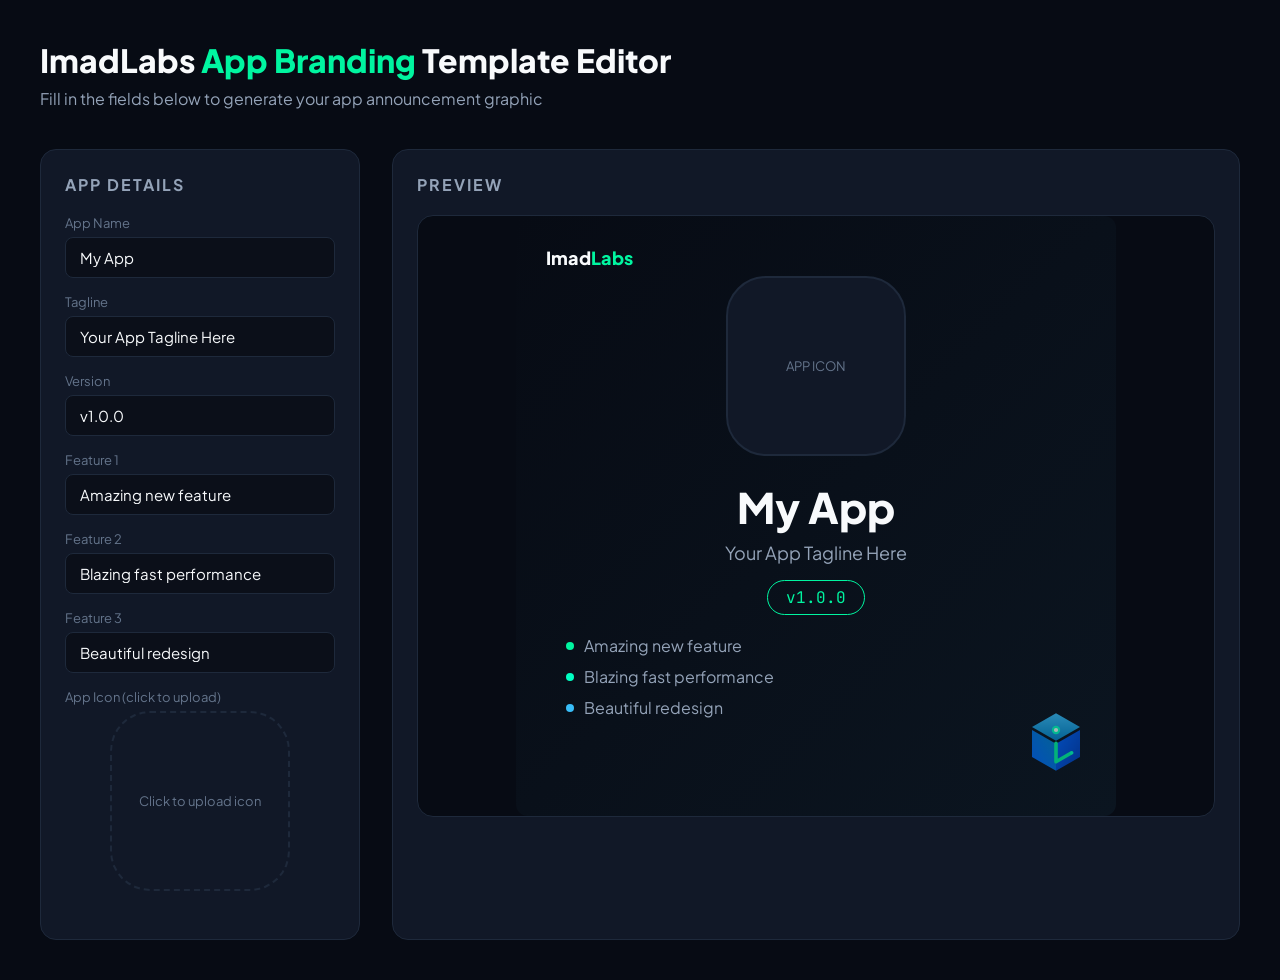
==== templates/app-branding/app-branding-template-editor.html @ f9e0dc1d "Add ImadLabs HexaCore Matrix brand kit Official HexaCore Matrix logos, exports, app icons, social me" ====
<!DOCTYPE html>
<html lang="en">
<head>
<meta charset="UTF-8">
<meta name="viewport" content="width=device-width, initial-scale=1.0">
<title>ImadLabs App Branding Template Editor</title>
<link href="https://fonts.googleapis.com/css2?family=Plus+Jakarta+Sans:wght@400;600;700;800&family=JetBrains+Mono:wght@400;600&display=swap" rel="stylesheet">
<style>
* { box-sizing: border-box; margin: 0; padding: 0; }
body { background: #070B14; color: #F8FAFC; font-family: 'Plus Jakarta Sans', sans-serif; padding: 40px; }
h1 { font-size: 32px; font-weight: 800; margin-bottom: 8px; }
h1 span { color: #00F5A0; }
.subtitle { color: #94A3B8; margin-bottom: 40px; font-size: 16px; }
.layout { display: grid; grid-template-columns: 320px 1fr; gap: 32px; }
.panel { background: #111827; border: 1px solid #1E293B; border-radius: 16px; padding: 24px; }
.panel h2 { font-size: 16px; font-weight: 700; color: #94A3B8; margin-bottom: 20px; letter-spacing: 2px; text-transform: uppercase; }
label { display: block; font-size: 13px; color: #64748B; margin-bottom: 6px; margin-top: 16px; }
input, textarea { width: 100%; background: #0B0F19; border: 1px solid #1E293B; border-radius: 8px; color: #F8FAFC; padding: 10px 14px; font-size: 15px; font-family: inherit; outline: none; }
input:focus, textarea:focus { border-color: #00F5A0; }
textarea { height: 80px; resize: vertical; }
.preview-wrap { background: #070B14; border: 1px solid #1E293B; border-radius: 16px; overflow: hidden; display: flex; align-items: center; justify-content: center; min-height: 600px; }
.preview-canvas { width: 600px; height: 600px; background: linear-gradient(135deg, #070B14, #0B1520); border-radius: 12px; position: relative; overflow: hidden; }
.hex-badge { position: absolute; bottom: 30px; right: 30px; opacity: 0.7; }
.wordmark { position: absolute; top: 30px; left: 30px; font-size: 18px; font-weight: 800; }
.wordmark .labs { color: #00F5A0; }
.app-icon-slot { width: 180px; height: 180px; background: #111827; border: 2px dashed #1E293B; border-radius: 40px; display: flex; align-items: center; justify-content: center; color: #64748B; font-size: 13px; margin: 0 auto 24px; cursor: pointer; position: relative; overflow: hidden; }
.app-icon-slot img { width: 100%; height: 100%; object-fit: cover; border-radius: 38px; }
.app-name-text { font-size: 42px; font-weight: 800; text-align: center; margin-bottom: 8px; }
.app-tag-text { font-size: 18px; color: #94A3B8; text-align: center; margin-bottom: 16px; }
.version-badge { display: inline-block; padding: 6px 18px; border: 1.5px solid #00F5A0; border-radius: 20px; color: #00F5A0; font-family: 'JetBrains Mono', monospace; font-size: 16px; text-align: center; margin: 0 auto 20px; }
.features-list { padding: 0 20px; }
.feat-item { display: flex; align-items: center; gap: 10px; margin-bottom: 10px; font-size: 16px; color: #94A3B8; }
.feat-dot { width: 8px; height: 8px; border-radius: 50%; background: #00F5A0; flex-shrink: 0; }
.app-content { padding: 30px; display: flex; flex-direction: column; height: 100%; }
.center { text-align: center; }
</style>
</head>
<body>
<h1>ImadLabs <span>App Branding</span> Template Editor</h1>
<p class="subtitle">Fill in the fields below to generate your app announcement graphic</p>
<div class="layout">
  <div class="panel">
    <h2>App Details</h2>
    <label>App Name</label>
    <input type="text" id="appName" value="My App" oninput="updatePreview()">
    <label>Tagline</label>
    <input type="text" id="tagline" value="Your App Tagline Here" oninput="updatePreview()">
    <label>Version</label>
    <input type="text" id="version" value="v1.0.0" oninput="updatePreview()">
    <label>Feature 1</label>
    <input type="text" id="feat1" value="Amazing new feature" oninput="updatePreview()">
    <label>Feature 2</label>
    <input type="text" id="feat2" value="Blazing fast performance" oninput="updatePreview()">
    <label>Feature 3</label>
    <input type="text" id="feat3" value="Beautiful redesign" oninput="updatePreview()">
    <label>App Icon (click to upload)</label>
    <div class="app-icon-slot" id="iconSlot" onclick="document.getElementById('iconInput').click()">
      <span id="iconPlaceholder">Click to upload icon</span>
      <img id="iconPreview" style="display:none">
    </div>
    <input type="file" id="iconInput" accept="image/*" style="display:none" onchange="loadIcon(this)">
  </div>
  <div class="panel">
    <h2>Preview</h2>
    <div class="preview-wrap">
      <div class="preview-canvas" id="previewCanvas">
        <div class="wordmark">Imad<span class="labs">Labs</span></div>
        <div class="app-content">
          <div style="height:30px"></div>
          <div class="app-icon-slot" style="pointer-events:none;border-style:solid" id="previewIcon">
            <span style="color:#64748B;font-size:13px">APP ICON</span>
          </div>
          <div class="app-name-text" id="prevName">My App</div>
          <div class="app-tag-text" id="prevTag">Your App Tagline Here</div>
          <div class="center"><div class="version-badge" id="prevVer">v1.0.0</div></div>
          <div class="features-list">
            <div class="feat-item"><div class="feat-dot"></div><span id="prevFeat1">Amazing new feature</span></div>
            <div class="feat-item"><div class="feat-dot" style="background:#00FFC2"></div><span id="prevFeat2">Blazing fast performance</span></div>
            <div class="feat-item"><div class="feat-dot" style="background:#38BDF8"></div><span id="prevFeat3">Beautiful redesign</span></div>
          </div>
        </div>
        <div class="hex-badge">
          <svg width="60" height="80" viewBox="0 0 200 232">
            <defs>
              <linearGradient id="t" x1="0%" y1="0%" x2="0%" y2="100%"><stop offset="0%" stop-color="#38BDF8"/><stop offset="100%" stop-color="#0284C7"/></linearGradient>
              <linearGradient id="l" x1="100%" y1="0%" x2="0%" y2="100%"><stop offset="0%" stop-color="#0284C7"/><stop offset="100%" stop-color="#0066FF"/></linearGradient>
              <linearGradient id="r" x1="0%" y1="0%" x2="100%" y2="100%"><stop offset="0%" stop-color="#0066FF"/><stop offset="100%" stop-color="#003DB3"/></linearGradient>
            </defs>
            <polygon points="100,20 180,66 100,112 20,66" fill="url(#t)"/>
            <polygon points="20,76 100,122 100,212 20,166" fill="url(#l)"/>
            <polygon points="100,122 180,76 180,166 100,212" fill="url(#r)"/>
            <circle cx="100" cy="76" r="14" fill="#00FFC2"/>
            <circle cx="100" cy="76" r="7" fill="white" opacity="0.9"/>
            <path d="M100,120 L100,182 L152,152" stroke="#00F5A0" stroke-width="12" stroke-linecap="round" stroke-linejoin="round" fill="none"/>
            <circle cx="152" cy="152" r="5.5" fill="#00FFC2"/>
          </svg>
        </div>
      </div>
    </div>
  </div>
</div>
<script>
function updatePreview() {
  document.getElementById('prevName').textContent = document.getElementById('appName').value || 'My App';
  document.getElementById('prevTag').textContent = document.getElementById('tagline').value || 'Tagline';
  document.getElementById('prevVer').textContent = document.getElementById('version').value || 'v1.0.0';
  document.getElementById('prevFeat1').textContent = document.getElementById('feat1').value;
  document.getElementById('prevFeat2').textContent = document.getElementById('feat2').value;
  document.getElementById('prevFeat3').textContent = document.getElementById('feat3').value;
}
function loadIcon(input) {
  if (input.files && input.files[0]) {
    const reader = new FileReader();
    reader.onload = e => {
      const img = document.getElementById('iconPreview');
      const ph = document.getElementById('iconPlaceholder');
      const prev = document.getElementById('previewIcon');
      img.src = e.target.result;
      img.style.display = 'block';
      ph.style.display = 'none';
      prev.innerHTML = '<img src="' + e.target.result + '" style="width:100%;height:100%;object-fit:cover;border-radius:38px">';
    };
    reader.readAsDataURL(input.files[0]);
  }
}
</script>
</body>
</html>
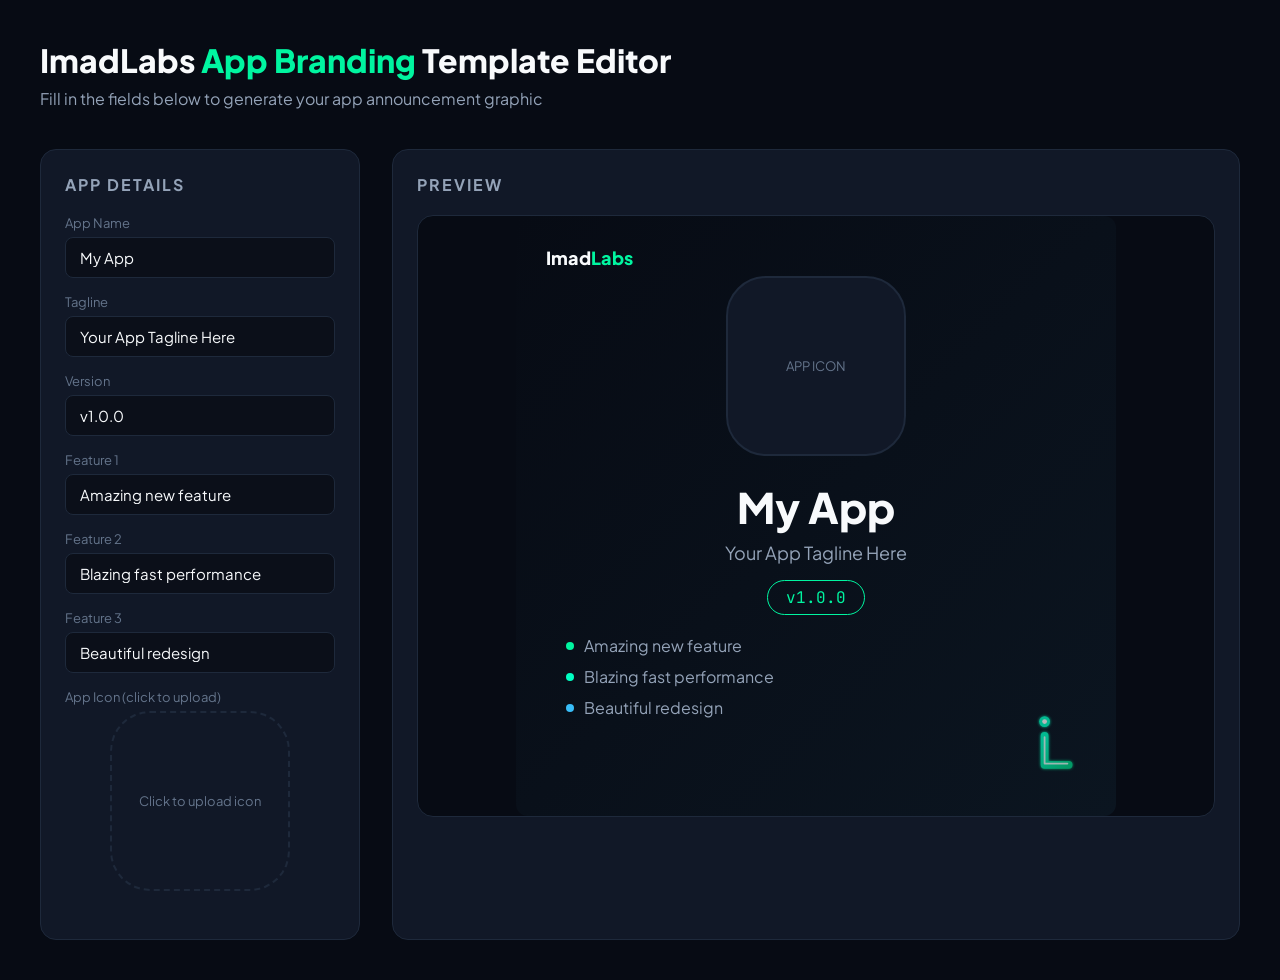
==== commit e6dad0ae: "Replace the HexaCore cube with a flat iL mark everywhere Every logo variant, export, Telegram, socia" ====
--- a/templates/app-branding/app-branding-template-editor.html
+++ b/templates/app-branding/app-branding-template-editor.html
@@ -1,128 +1,122 @@
-<!DOCTYPE html>
-<html lang="en">
-<head>
-<meta charset="UTF-8">
-<meta name="viewport" content="width=device-width, initial-scale=1.0">
-<title>ImadLabs App Branding Template Editor</title>
-<link href="https://fonts.googleapis.com/css2?family=Plus+Jakarta+Sans:wght@400;600;700;800&family=JetBrains+Mono:wght@400;600&display=swap" rel="stylesheet">
-<style>
-* { box-sizing: border-box; margin: 0; padding: 0; }
-body { background: #070B14; color: #F8FAFC; font-family: 'Plus Jakarta Sans', sans-serif; padding: 40px; }
-h1 { font-size: 32px; font-weight: 800; margin-bottom: 8px; }
-h1 span { color: #00F5A0; }
-.subtitle { color: #94A3B8; margin-bottom: 40px; font-size: 16px; }
-.layout { display: grid; grid-template-columns: 320px 1fr; gap: 32px; }
-.panel { background: #111827; border: 1px solid #1E293B; border-radius: 16px; padding: 24px; }
-.panel h2 { font-size: 16px; font-weight: 700; color: #94A3B8; margin-bottom: 20px; letter-spacing: 2px; text-transform: uppercase; }
-label { display: block; font-size: 13px; color: #64748B; margin-bottom: 6px; margin-top: 16px; }
-input, textarea { width: 100%; background: #0B0F19; border: 1px solid #1E293B; border-radius: 8px; color: #F8FAFC; padding: 10px 14px; font-size: 15px; font-family: inherit; outline: none; }
-input:focus, textarea:focus { border-color: #00F5A0; }
-textarea { height: 80px; resize: vertical; }
-.preview-wrap { background: #070B14; border: 1px solid #1E293B; border-radius: 16px; overflow: hidden; display: flex; align-items: center; justify-content: center; min-height: 600px; }
-.preview-canvas { width: 600px; height: 600px; background: linear-gradient(135deg, #070B14, #0B1520); border-radius: 12px; position: relative; overflow: hidden; }
-.hex-badge { position: absolute; bottom: 30px; right: 30px; opacity: 0.7; }
-.wordmark { position: absolute; top: 30px; left: 30px; font-size: 18px; font-weight: 800; }
-.wordmark .labs { color: #00F5A0; }
-.app-icon-slot { width: 180px; height: 180px; background: #111827; border: 2px dashed #1E293B; border-radius: 40px; display: flex; align-items: center; justify-content: center; color: #64748B; font-size: 13px; margin: 0 auto 24px; cursor: pointer; position: relative; overflow: hidden; }
-.app-icon-slot img { width: 100%; height: 100%; object-fit: cover; border-radius: 38px; }
-.app-name-text { font-size: 42px; font-weight: 800; text-align: center; margin-bottom: 8px; }
-.app-tag-text { font-size: 18px; color: #94A3B8; text-align: center; margin-bottom: 16px; }
-.version-badge { display: inline-block; padding: 6px 18px; border: 1.5px solid #00F5A0; border-radius: 20px; color: #00F5A0; font-family: 'JetBrains Mono', monospace; font-size: 16px; text-align: center; margin: 0 auto 20px; }
-.features-list { padding: 0 20px; }
-.feat-item { display: flex; align-items: center; gap: 10px; margin-bottom: 10px; font-size: 16px; color: #94A3B8; }
-.feat-dot { width: 8px; height: 8px; border-radius: 50%; background: #00F5A0; flex-shrink: 0; }
-.app-content { padding: 30px; display: flex; flex-direction: column; height: 100%; }
-.center { text-align: center; }
-</style>
-</head>
-<body>
-<h1>ImadLabs <span>App Branding</span> Template Editor</h1>
-<p class="subtitle">Fill in the fields below to generate your app announcement graphic</p>
-<div class="layout">
-  <div class="panel">
-    <h2>App Details</h2>
-    <label>App Name</label>
-    <input type="text" id="appName" value="My App" oninput="updatePreview()">
-    <label>Tagline</label>
-    <input type="text" id="tagline" value="Your App Tagline Here" oninput="updatePreview()">
-    <label>Version</label>
-    <input type="text" id="version" value="v1.0.0" oninput="updatePreview()">
-    <label>Feature 1</label>
-    <input type="text" id="feat1" value="Amazing new feature" oninput="updatePreview()">
-    <label>Feature 2</label>
-    <input type="text" id="feat2" value="Blazing fast performance" oninput="updatePreview()">
-    <label>Feature 3</label>
-    <input type="text" id="feat3" value="Beautiful redesign" oninput="updatePreview()">
-    <label>App Icon (click to upload)</label>
-    <div class="app-icon-slot" id="iconSlot" onclick="document.getElementById('iconInput').click()">
-      <span id="iconPlaceholder">Click to upload icon</span>
-      <img id="iconPreview" style="display:none">
-    </div>
-    <input type="file" id="iconInput" accept="image/*" style="display:none" onchange="loadIcon(this)">
-  </div>
-  <div class="panel">
-    <h2>Preview</h2>
-    <div class="preview-wrap">
-      <div class="preview-canvas" id="previewCanvas">
-        <div class="wordmark">Imad<span class="labs">Labs</span></div>
-        <div class="app-content">
-          <div style="height:30px"></div>
-          <div class="app-icon-slot" style="pointer-events:none;border-style:solid" id="previewIcon">
-            <span style="color:#64748B;font-size:13px">APP ICON</span>
-          </div>
-          <div class="app-name-text" id="prevName">My App</div>
-          <div class="app-tag-text" id="prevTag">Your App Tagline Here</div>
-          <div class="center"><div class="version-badge" id="prevVer">v1.0.0</div></div>
-          <div class="features-list">
-            <div class="feat-item"><div class="feat-dot"></div><span id="prevFeat1">Amazing new feature</span></div>
-            <div class="feat-item"><div class="feat-dot" style="background:#00FFC2"></div><span id="prevFeat2">Blazing fast performance</span></div>
-            <div class="feat-item"><div class="feat-dot" style="background:#38BDF8"></div><span id="prevFeat3">Beautiful redesign</span></div>
-          </div>
-        </div>
-        <div class="hex-badge">
-          <svg width="60" height="80" viewBox="0 0 200 232">
-            <defs>
-              <linearGradient id="t" x1="0%" y1="0%" x2="0%" y2="100%"><stop offset="0%" stop-color="#38BDF8"/><stop offset="100%" stop-color="#0284C7"/></linearGradient>
-              <linearGradient id="l" x1="100%" y1="0%" x2="0%" y2="100%"><stop offset="0%" stop-color="#0284C7"/><stop offset="100%" stop-color="#0066FF"/></linearGradient>
-              <linearGradient id="r" x1="0%" y1="0%" x2="100%" y2="100%"><stop offset="0%" stop-color="#0066FF"/><stop offset="100%" stop-color="#003DB3"/></linearGradient>
-            </defs>
-            <polygon points="100,20 180,66 100,112 20,66" fill="url(#t)"/>
-            <polygon points="20,76 100,122 100,212 20,166" fill="url(#l)"/>
-            <polygon points="100,122 180,76 180,166 100,212" fill="url(#r)"/>
-            <circle cx="100" cy="76" r="14" fill="#00FFC2"/>
-            <circle cx="100" cy="76" r="7" fill="white" opacity="0.9"/>
-            <path d="M100,120 L100,182 L152,152" stroke="#00F5A0" stroke-width="12" stroke-linecap="round" stroke-linejoin="round" fill="none"/>
-            <circle cx="152" cy="152" r="5.5" fill="#00FFC2"/>
-          </svg>
-        </div>
-      </div>
-    </div>
-  </div>
-</div>
-<script>
-function updatePreview() {
-  document.getElementById('prevName').textContent = document.getElementById('appName').value || 'My App';
-  document.getElementById('prevTag').textContent = document.getElementById('tagline').value || 'Tagline';
-  document.getElementById('prevVer').textContent = document.getElementById('version').value || 'v1.0.0';
-  document.getElementById('prevFeat1').textContent = document.getElementById('feat1').value;
-  document.getElementById('prevFeat2').textContent = document.getElementById('feat2').value;
-  document.getElementById('prevFeat3').textContent = document.getElementById('feat3').value;
-}
-function loadIcon(input) {
-  if (input.files && input.files[0]) {
-    const reader = new FileReader();
-    reader.onload = e => {
-      const img = document.getElementById('iconPreview');
-      const ph = document.getElementById('iconPlaceholder');
-      const prev = document.getElementById('previewIcon');
-      img.src = e.target.result;
-      img.style.display = 'block';
-      ph.style.display = 'none';
-      prev.innerHTML = '<img src="' + e.target.result + '" style="width:100%;height:100%;object-fit:cover;border-radius:38px">';
-    };
-    reader.readAsDataURL(input.files[0]);
-  }
-}
-</script>
-</body>
+<!DOCTYPE html>
+<html lang="en">
+<head>
+<meta charset="UTF-8">
+<meta name="viewport" content="width=device-width, initial-scale=1.0">
+<title>ImadLabs App Branding Template Editor</title>
+<link href="https://fonts.googleapis.com/css2?family=Plus+Jakarta+Sans:wght@400;600;700;800&family=JetBrains+Mono:wght@400;600&display=swap" rel="stylesheet">
+<style>
+* { box-sizing: border-box; margin: 0; padding: 0; }
+body { background: #070B14; color: #F8FAFC; font-family: 'Plus Jakarta Sans', sans-serif; padding: 40px; }
+h1 { font-size: 32px; font-weight: 800; margin-bottom: 8px; }
+h1 span { color: #00F5A0; }
+.subtitle { color: #94A3B8; margin-bottom: 40px; font-size: 16px; }
+.layout { display: grid; grid-template-columns: 320px 1fr; gap: 32px; }
+.panel { background: #111827; border: 1px solid #1E293B; border-radius: 16px; padding: 24px; }
+.panel h2 { font-size: 16px; font-weight: 700; color: #94A3B8; margin-bottom: 20px; letter-spacing: 2px; text-transform: uppercase; }
+label { display: block; font-size: 13px; color: #64748B; margin-bottom: 6px; margin-top: 16px; }
+input, textarea { width: 100%; background: #0B0F19; border: 1px solid #1E293B; border-radius: 8px; color: #F8FAFC; padding: 10px 14px; font-size: 15px; font-family: inherit; outline: none; }
+input:focus, textarea:focus { border-color: #00F5A0; }
+textarea { height: 80px; resize: vertical; }
+.preview-wrap { background: #070B14; border: 1px solid #1E293B; border-radius: 16px; overflow: hidden; display: flex; align-items: center; justify-content: center; min-height: 600px; }
+.preview-canvas { width: 600px; height: 600px; background: linear-gradient(135deg, #070B14, #0B1520); border-radius: 12px; position: relative; overflow: hidden; }
+.hex-badge { position: absolute; bottom: 30px; right: 30px; opacity: 0.7; }
+.wordmark { position: absolute; top: 30px; left: 30px; font-size: 18px; font-weight: 800; }
+.wordmark .labs { color: #00F5A0; }
+.app-icon-slot { width: 180px; height: 180px; background: #111827; border: 2px dashed #1E293B; border-radius: 40px; display: flex; align-items: center; justify-content: center; color: #64748B; font-size: 13px; margin: 0 auto 24px; cursor: pointer; position: relative; overflow: hidden; }
+.app-icon-slot img { width: 100%; height: 100%; object-fit: cover; border-radius: 38px; }
+.app-name-text { font-size: 42px; font-weight: 800; text-align: center; margin-bottom: 8px; }
+.app-tag-text { font-size: 18px; color: #94A3B8; text-align: center; margin-bottom: 16px; }
+.version-badge { display: inline-block; padding: 6px 18px; border: 1.5px solid #00F5A0; border-radius: 20px; color: #00F5A0; font-family: 'JetBrains Mono', monospace; font-size: 16px; text-align: center; margin: 0 auto 20px; }
+.features-list { padding: 0 20px; }
+.feat-item { display: flex; align-items: center; gap: 10px; margin-bottom: 10px; font-size: 16px; color: #94A3B8; }
+.feat-dot { width: 8px; height: 8px; border-radius: 50%; background: #00F5A0; flex-shrink: 0; }
+.app-content { padding: 30px; display: flex; flex-direction: column; height: 100%; }
+.center { text-align: center; }
+</style>
+</head>
+<body>
+<h1>ImadLabs <span>App Branding</span> Template Editor</h1>
+<p class="subtitle">Fill in the fields below to generate your app announcement graphic</p>
+<div class="layout">
+  <div class="panel">
+    <h2>App Details</h2>
+    <label>App Name</label>
+    <input type="text" id="appName" value="My App" oninput="updatePreview()">
+    <label>Tagline</label>
+    <input type="text" id="tagline" value="Your App Tagline Here" oninput="updatePreview()">
+    <label>Version</label>
+    <input type="text" id="version" value="v1.0.0" oninput="updatePreview()">
+    <label>Feature 1</label>
+    <input type="text" id="feat1" value="Amazing new feature" oninput="updatePreview()">
+    <label>Feature 2</label>
+    <input type="text" id="feat2" value="Blazing fast performance" oninput="updatePreview()">
+    <label>Feature 3</label>
+    <input type="text" id="feat3" value="Beautiful redesign" oninput="updatePreview()">
+    <label>App Icon (click to upload)</label>
+    <div class="app-icon-slot" id="iconSlot" onclick="document.getElementById('iconInput').click()">
+      <span id="iconPlaceholder">Click to upload icon</span>
+      <img id="iconPreview" style="display:none">
+    </div>
+    <input type="file" id="iconInput" accept="image/*" style="display:none" onchange="loadIcon(this)">
+  </div>
+  <div class="panel">
+    <h2>Preview</h2>
+    <div class="preview-wrap">
+      <div class="preview-canvas" id="previewCanvas">
+        <div class="wordmark">Imad<span class="labs">Labs</span></div>
+        <div class="app-content">
+          <div style="height:30px"></div>
+          <div class="app-icon-slot" style="pointer-events:none;border-style:solid" id="previewIcon">
+            <span style="color:#64748B;font-size:13px">APP ICON</span>
+          </div>
+          <div class="app-name-text" id="prevName">My App</div>
+          <div class="app-tag-text" id="prevTag">Your App Tagline Here</div>
+          <div class="center"><div class="version-badge" id="prevVer">v1.0.0</div></div>
+          <div class="features-list">
+            <div class="feat-item"><div class="feat-dot"></div><span id="prevFeat1">Amazing new feature</span></div>
+            <div class="feat-item"><div class="feat-dot" style="background:#00FFC2"></div><span id="prevFeat2">Blazing fast performance</span></div>
+            <div class="feat-item"><div class="feat-dot" style="background:#38BDF8"></div><span id="prevFeat3">Beautiful redesign</span></div>
+          </div>
+        </div>
+        <div class="hex-badge">
+          <svg width="60" height="80" viewBox="0 0 200 232">
+            <defs>
+              <linearGradient id="t" x1="0%" y1="0%" x2="0%" y2="100%"><stop offset="0%" stop-color="#38BDF8"/><stop offset="100%" stop-color="#0284C7"/></linearGradient>
+              <linearGradient id="l" x1="100%" y1="0%" x2="0%" y2="100%"><stop offset="0%" stop-color="#0284C7"/><stop offset="100%" stop-color="#0066FF"/></linearGradient>
+              <linearGradient id="r" x1="0%" y1="0%" x2="100%" y2="100%"><stop offset="0%" stop-color="#0066FF"/><stop offset="100%" stop-color="#003DB3"/></linearGradient>
+            </defs>
+            <g class="imadlabs-mark" transform="translate(20.00 20.00) scale(1.0000)"><defs><linearGradient id="ilm43g" x1="0" y1="0" x2="1" y2="1"><stop offset="0" stop-color="#00FFC2"/><stop offset="1" stop-color="#00D285"/></linearGradient><filter id="ilm43f" x="-100%" y="-100%" width="300%" height="300%"><feGaussianBlur stdDeviation="6" result="b"/><feMerge><feMergeNode in="b"/><feMergeNode in="SourceGraphic"/></feMerge></filter></defs><circle cx="42" cy="28" r="18" fill="#00FFC2" filter="url(#ilm43f)"/><circle cx="42" cy="28" r="8" fill="#FFFFFF"/><path d="M 42 76 L 42 172 L 122 172" fill="none" stroke="url(#ilm43g)" stroke-width="26" stroke-linecap="round" stroke-linejoin="round" filter="url(#ilm43f)"/><path d="M 42 80 L 42 168 L 118 168" fill="none" stroke="#FFFFFF" stroke-opacity="0.85" stroke-width="6" stroke-linecap="round" stroke-linejoin="round"/></g>
+          </svg>
+        </div>
+      </div>
+    </div>
+  </div>
+</div>
+<script>
+function updatePreview() {
+  document.getElementById('prevName').textContent = document.getElementById('appName').value || 'My App';
+  document.getElementById('prevTag').textContent = document.getElementById('tagline').value || 'Tagline';
+  document.getElementById('prevVer').textContent = document.getElementById('version').value || 'v1.0.0';
+  document.getElementById('prevFeat1').textContent = document.getElementById('feat1').value;
+  document.getElementById('prevFeat2').textContent = document.getElementById('feat2').value;
+  document.getElementById('prevFeat3').textContent = document.getElementById('feat3').value;
+}
+function loadIcon(input) {
+  if (input.files && input.files[0]) {
+    const reader = new FileReader();
+    reader.onload = e => {
+      const img = document.getElementById('iconPreview');
+      const ph = document.getElementById('iconPlaceholder');
+      const prev = document.getElementById('previewIcon');
+      img.src = e.target.result;
+      img.style.display = 'block';
+      ph.style.display = 'none';
+      prev.innerHTML = '<img src="' + e.target.result + '" style="width:100%;height:100%;object-fit:cover;border-radius:38px">';
+    };
+    reader.readAsDataURL(input.files[0]);
+  }
+}
+</script>
+</body>
 </html>
